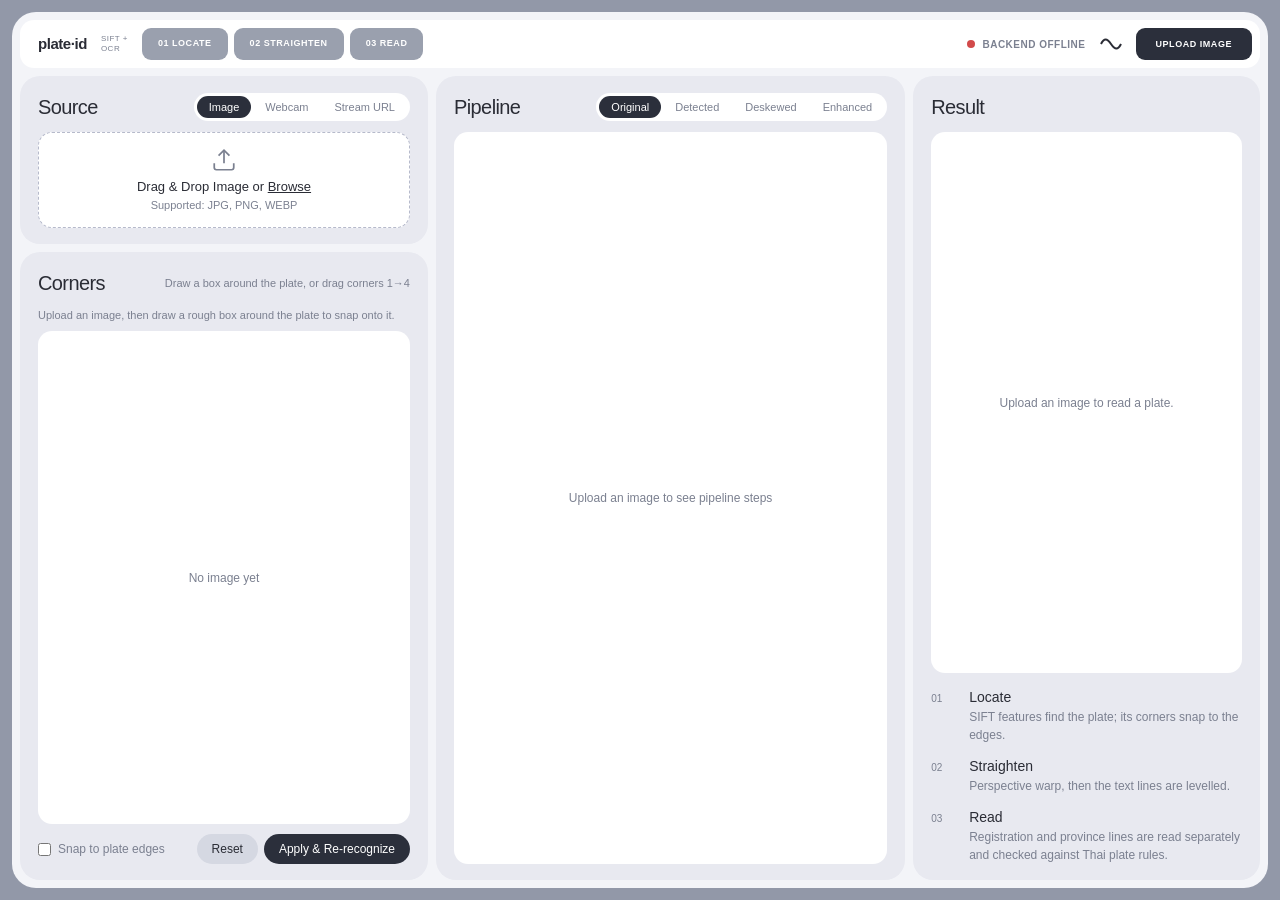
==== frontend/index.html @ af01dc63 "Thai license plate recognition: SIFT locator, snap/straighten, OCR, box mode - SIFT descriptor + Ext" ====
<!DOCTYPE html>
<html lang="th">
<head>
    <meta charset="UTF-8">
    <meta name="viewport" content="width=device-width, initial-scale=1.0">
    <title>License Plate Recognition System</title>
    <link rel="stylesheet" href="css/style.css">
</head>
<body>
    <div class="sheet">
        <!-- Top bar -->
        <header class="topbar">
            <a class="brand" href="#">plate·id</a>
            <span class="brand-sub">SIFT +<br>OCR</span>
            <div class="steps-pills" aria-label="Pipeline steps">
                <span class="pill">01 Locate</span>
                <span class="pill">02 Straighten</span>
                <span class="pill">03 Read</span>
            </div>
            <span class="health" id="healthPill" title="Backend status"><i class="dot"></i><span id="healthText">Checking backend…</span></span>
            <svg class="nav-wave" viewBox="0 0 22 12" aria-hidden="true"><path d="M1 6 C4 0, 7 0, 11 6 S18 12, 21 6"></path></svg>
            <button class="nav-cta" id="navUploadBtn" type="button">Upload image</button>
        </header>

        <main class="workspace">
            <!-- Column 1: source + corner adjustment -->
            <div class="col">
                <section class="card card-source">
                    <div class="card-head">
                        <h2 class="card-title">Source</h2>
                        <div class="input-tabs">
                            <button class="tab-btn active" data-tab="image">Image</button>
                            <button class="tab-btn" data-tab="webcam">Webcam</button>
                            <button class="tab-btn" data-tab="url">Stream URL</button>
                        </div>
                    </div>

                    <!-- Drag & Drop Zone -->
                    <div class="drag-drop-zone" id="dragDropZone">
                        <svg class="upload-icon" viewBox="0 0 24 24" fill="none" stroke="currentColor">
                            <path d="M21 15v4a2 2 0 0 1-2 2H5a2 2 0 0 1-2-2v-4"></path>
                            <polyline points="17 8 12 3 7 8"></polyline>
                            <line x1="12" y1="3" x2="12" y2="15"></line>
                        </svg>
                        <p class="drop-text">Drag & Drop Image or <span class="browse-link">Browse</span></p>
                        <p class="drop-subtext">Supported: JPG, PNG, WEBP</p>
                    </div>
                    <input type="file" id="fileInput" accept="image/*" style="display: none;">

                    <!-- Webcam Tab -->
                    <div class="tab-content" id="webcam-tab" style="display: none;">
                        <video id="webcamVideo" style="width: 100%; max-height: 150px; margin: 8px 0; border-radius: 12px;"></video>
                        <button class="btn btn-primary btn-sm" id="captureBtn">Capture Frame</button>
                    </div>

                    <!-- URL Tab -->
                    <div class="tab-content" id="url-tab" style="display: none;">
                        <input type="text" id="streamUrl" placeholder="RTSP://... or HTTP://..." class="input-field">
                        <button class="btn btn-primary btn-sm" id="streamBtn">Connect Stream</button>
                    </div>
                </section>

                <!-- Manual Corner Adjustment -->
                <section class="card card-corners" id="cornerCard">
                    <div class="card-head">
                        <h2 class="card-title">Corners</h2>
                        <span class="card-hint">Draw a box around the plate, or drag corners 1&rarr;4</span>
                    </div>
                    <p class="card-description" id="cornerStatus">Upload an image, then draw a rough box around the plate to snap onto it.</p>

                    <div class="canvas-wrap" id="cornerAdjustSection" style="display: none;">
                        <canvas id="cornerCanvas"></canvas>
                    </div>
                    <p class="empty-note" id="cornerEmpty">No image yet</p>

                    <div class="corner-actions">
                        <label class="check" title="Use when the corners are only roughly placed">
                            <input type="checkbox" id="snapCheckbox">
                            <span>Snap to plate edges</span>
                        </label>
                        <div class="button-group">
                            <button class="btn btn-secondary btn-sm" id="resetCornersBtn">Reset</button>
                            <button class="btn btn-primary btn-sm" id="applyCornersBtn">Apply &amp; Re-recognize</button>
                        </div>
                    </div>
                </section>
            </div>

            <!-- Column 2: pipeline inspector -->
            <div class="col">
                <section class="card card-pipeline">
                    <div class="card-head">
                        <h2 class="card-title">Pipeline</h2>
                        <div class="pipeline-tabs">
                            <button class="pipeline-tab active" data-step="original">Original</button>
                            <button class="pipeline-tab" data-step="detected">Detected</button>
                            <button class="pipeline-tab" data-step="deskewed">Deskewed</button>
                            <button class="pipeline-tab" data-step="enhanced">Enhanced</button>
                        </div>
                    </div>
                    <div class="pipeline-viewer">
                        <img id="pipelineImage" src="" alt="Pipeline step" class="pipeline-img">
                        <p id="pipelineInfo" class="pipeline-info">Upload an image to see pipeline steps</p>
                    </div>
                </section>
            </div>

            <!-- Column 3: result -->
            <div class="col">
                <section class="card card-result" id="resultsCard">
                    <div class="card-head">
                        <h2 class="card-title">Result</h2>
                        <span class="processing-time" id="processingCard" style="display: none;"><strong id="processingTime">0ms</strong></span>
                    </div>

                    <p class="empty-note" id="resultsEmpty">Upload an image to read a plate.</p>

                    <div class="result-body" id="resultsBody" style="display: none;">
                        <div class="result-display">
                            <div class="plate-text-large" id="plateText">-</div>
                            <p class="province-text" id="provinceText">-</p>
                        </div>
                        <div class="result-metrics">
                            <div class="metric">
                                <span class="metric-label">Confidence</span>
                                <div class="confidence-bar">
                                    <div class="confidence-fill" id="confidenceFill"></div>
                                </div>
                                <span class="metric-value" id="confidenceValue">0%</span>
                            </div>
                            <div class="metric">
                                <span class="metric-label">Status</span>
                                <span class="status-badge" id="statusBadge">Valid</span>
                            </div>
                        </div>
                        <p class="note" id="srNote" style="display: none;">Read from a super-resolved copy of the plate. Very blurry plates can be reconstructed with the wrong characters, so please check the text.</p>
                        <div class="button-group">
                            <button class="btn btn-secondary btn-sm" id="copyBtn">Copy Text</button>
                            <button class="btn btn-secondary btn-sm" id="editBtn">Edit Manually</button>
                        </div>
                    </div>

                    <ol class="steps">
                        <li><span class="num">01</span><span><strong>Locate</strong> SIFT features find the plate; its corners snap to the edges.</span></li>
                        <li><span class="num">02</span><span><strong>Straighten</strong> Perspective warp, then the text lines are levelled.</span></li>
                        <li><span class="num">03</span><span><strong>Read</strong> Registration and province lines are read separately and checked against Thai plate rules.</span></li>
                    </ol>
                </section>
            </div>
        </main>
    </div>

    <!-- Modal for manual edit -->
    <div class="modal" id="editModal">
        <div class="modal-content">
            <span class="modal-close">&times;</span>
            <h2>Edit Plate Text</h2>
            <input type="text" id="editInput" class="input-field" placeholder="Enter plate number">
            <div class="button-group">
                <button class="btn btn-secondary" id="cancelEditBtn">Cancel</button>
                <button class="btn btn-primary" id="saveEditBtn">Save</button>
            </div>
        </div>
    </div>

    <script src="js/api_client.js"></script>
    <script src="js/canvas_viewer.js"></script>
    <script src="js/app.js"></script>
</body>
</html>
---- frontend/css/style.css ----
/* Single-screen layout: top bar + three columns (source & corners | pipeline | result). */
* {
    margin: 0;
    padding: 0;
    box-sizing: border-box;
}

:root {
    --frame: #9298a8;          /* page background behind the sheet */
    --sheet: #f3f4f8;
    --tint: #e8e9f0;           /* cards */
    --white: #ffffff;
    --ink: #2a2c35;
    --muted: #7b8090;
    --line: #d8dbe5;
    --pill: #9aa0ae;
    --pill-soft: #d5d8e2;
    --navy: #2b2f3b;
    --ok-bg: #dff3e6;
    --ok-ink: #1e7a46;
    --bad-bg: #fbe3e3;
    --bad-ink: #a33636;
    --note-bg: #fff3d9;
    --note-ink: #8a5a00;
    --radius-card: 20px;
    --font: 'Inter', 'Helvetica Neue', Helvetica, Arial, 'Noto Sans Thai', 'Leelawadee UI', Tahoma, sans-serif;
}

html,
body {
    height: 100%;
}

body {
    background: var(--frame);
    color: var(--ink);
    font-family: var(--font);
    font-size: 13px;
    line-height: 1.5;
    padding: 12px;
    min-height: 620px;
}

.sheet {
    height: 100%;
    min-height: 596px;
    max-width: 1680px;
    margin: 0 auto;
    padding: 8px;
    background: var(--sheet);
    border-radius: 24px;
    display: flex;
    flex-direction: column;
    gap: 8px;
}

/* ---------- Top bar ---------- */
.topbar {
    display: flex;
    align-items: center;
    gap: 14px;
    padding: 8px 8px 8px 18px;
    background: var(--white);
    border-radius: 14px;
    flex: none;
}

.brand {
    font-size: 15px;
    font-weight: 700;
    letter-spacing: -0.03em;
    color: var(--ink);
    text-decoration: none;
}

.brand-sub {
    font-size: 8px;
    line-height: 1.2;
    text-transform: uppercase;
    letter-spacing: 0.06em;
    color: var(--muted);
}

.steps-pills {
    display: flex;
    gap: 6px;
    flex: 1;
}

.pill {
    background: var(--pill);
    color: var(--white);
    font-size: 9px;
    font-weight: 600;
    text-transform: uppercase;
    letter-spacing: 0.06em;
    padding: 9px 16px;
    border-radius: 9px;
    white-space: nowrap;
}

.health {
    display: inline-flex;
    align-items: center;
    gap: 7px;
    font-size: 10px;
    font-weight: 600;
    text-transform: uppercase;
    letter-spacing: 0.05em;
    color: var(--muted);
    white-space: nowrap;
}

.health .dot {
    width: 8px;
    height: 8px;
    border-radius: 50%;
    background: #c5c8d3;
}

.health.online .dot {
    background: #2fae66;
}

.health.offline .dot {
    background: #d24a4a;
}

.nav-wave {
    width: 22px;
    height: 12px;
    stroke: var(--ink);
    fill: none;
    stroke-width: 2;
    flex: none;
}

.nav-cta {
    background: var(--navy);
    color: var(--white);
    border: none;
    cursor: pointer;
    font-family: var(--font);
    font-size: 9px;
    font-weight: 600;
    text-transform: uppercase;
    letter-spacing: 0.06em;
    padding: 11px 20px;
    border-radius: 9px;
    white-space: nowrap;
}

.nav-cta:hover {
    background: #1f222c;
}

/* ---------- Workspace ---------- */
.workspace {
    flex: 1;
    min-height: 0;
    display: grid;
    grid-template-columns: minmax(0, 1fr) minmax(0, 1.15fr) minmax(0, 0.85fr);
    gap: 8px;
}

.col {
    display: flex;
    flex-direction: column;
    gap: 8px;
    min-height: 0;
    min-width: 0;
}

.card {
    background: var(--tint);
    border-radius: var(--radius-card);
    padding: 16px 18px;
    display: flex;
    flex-direction: column;
    min-height: 0;
    min-width: 0;
}

.card-corners,
.card-pipeline,
.card-result {
    flex: 1;
}

.card-head {
    display: flex;
    align-items: center;
    justify-content: space-between;
    gap: 10px;
    margin-bottom: 10px;
    flex: none;
}

.card-title {
    font-size: 20px;
    font-weight: 500;
    letter-spacing: -0.03em;
}

.card-hint {
    font-size: 11px;
    color: var(--muted);
}

.card-description {
    font-size: 11px;
    color: var(--muted);
    margin-bottom: 8px;
    flex: none;
    line-height: 1.4;
}

.empty-note {
    color: var(--muted);
    font-size: 12px;
    text-align: center;
    padding: 22px 10px;
    background: var(--white);
    border-radius: 14px;
    flex: 1;
    display: flex;
    align-items: center;
    justify-content: center;
}

.note {
    font-size: 11px;
    background: var(--note-bg);
    color: var(--note-ink);
    padding: 8px 11px;
    border-radius: 10px;
    margin-top: 10px;
}

/* ---------- Drop zone ---------- */
.drag-drop-zone {
    border: 1.5px dashed #b6bacb;
    border-radius: 14px;
    padding: 14px 16px;
    text-align: center;
    cursor: pointer;
    background: var(--white);
    transition: background 0.15s, border-color 0.15s;
    min-height: 92px;
    display: flex;
    flex-direction: column;
    align-items: center;
    justify-content: center;
}

.drag-drop-zone:hover,
.drag-drop-zone.dragover {
    background: var(--sheet);
    border-color: var(--navy);
}

.upload-icon {
    width: 26px;
    height: 26px;
    stroke: var(--muted);
    stroke-width: 1.6;
    margin-bottom: 4px;
}

.drop-text {
    font-size: 13px;
    font-weight: 500;
}

.browse-link {
    text-decoration: underline;
}

.drop-subtext {
    font-size: 11px;
    color: var(--muted);
}

/* ---------- Tabs ---------- */
.input-tabs,
.pipeline-tabs {
    display: inline-flex;
    gap: 2px;
    padding: 3px;
    background: var(--white);
    border-radius: 999px;
}

.tab-btn,
.pipeline-tab {
    border: none;
    background: transparent;
    color: var(--muted);
    font-family: var(--font);
    font-size: 11px;
    font-weight: 500;
    padding: 5px 12px;
    border-radius: 999px;
    cursor: pointer;
    transition: background 0.15s, color 0.15s;
    white-space: nowrap;
}

.tab-btn:hover,
.pipeline-tab:hover {
    color: var(--ink);
}

.tab-btn.active,
.pipeline-tab.active {
    background: var(--navy);
    color: var(--white);
}

.tab-content {
    margin-top: 8px;
}

.input-field {
    width: 100%;
    padding: 9px 12px;
    border: 1px solid var(--line);
    border-radius: 12px;
    background: var(--white);
    color: var(--ink);
    font-family: var(--font);
    font-size: 13px;
    margin-bottom: 8px;
}

.input-field:focus {
    outline: 2px solid var(--navy);
    outline-offset: 1px;
}

/* ---------- Buttons ---------- */
.button-group {
    display: flex;
    gap: 6px;
    flex-wrap: wrap;
}

.btn {
    border: none;
    border-radius: 999px;
    padding: 10px 20px;
    font-family: var(--font);
    font-size: 12px;
    font-weight: 500;
    cursor: pointer;
    transition: background 0.15s, opacity 0.15s;
    white-space: nowrap;
}

.btn:disabled {
    opacity: 0.55;
    cursor: wait;
}

.btn-sm {
    padding: 8px 15px;
    font-size: 12px;
}

.btn-primary {
    background: var(--navy);
    color: var(--white);
}

.btn-primary:hover:not(:disabled) {
    background: #1f222c;
}

.btn-secondary {
    background: var(--pill-soft);
    color: var(--ink);
}

.btn-secondary:hover {
    background: #c7cbd8;
}

.check {
    display: flex;
    align-items: center;
    gap: 7px;
    font-size: 12px;
    color: var(--muted);
    cursor: pointer;
    white-space: nowrap;
}

.check input {
    accent-color: var(--navy);
}

/* ---------- Corner canvas ---------- */
.canvas-wrap {
    flex: 1;
    min-height: 0;
    align-items: center;
    justify-content: center;
    background: var(--white);
    border-radius: 14px;
    padding: 6px;
    overflow: hidden;
}

#cornerCanvas {
    max-width: 100%;
    max-height: 100%;
    width: auto;
    height: auto;
    border-radius: 8px;
    display: block;
    touch-action: none;
}

.corner-actions {
    flex: none;
    display: flex;
    align-items: center;
    justify-content: space-between;
    gap: 8px;
    flex-wrap: wrap;
    margin-top: 10px;
}

/* ---------- Pipeline inspector ---------- */
.pipeline-viewer {
    flex: 1;
    min-height: 0;
    background: var(--white);
    border-radius: 14px;
    display: flex;
    align-items: center;
    justify-content: center;
    padding: 10px;
    overflow: hidden;
}

.pipeline-img {
    max-width: 100%;
    max-height: 100%;
    object-fit: contain;
    border-radius: 8px;
    display: none;
}

.pipeline-info {
    color: var(--muted);
    font-size: 12px;
    text-align: center;
}

/* ---------- Result ---------- */
.card-result {
    overflow-y: auto;
}

.result-body {
    display: flex;
    flex-direction: column;
    gap: 12px;
}

.result-display {
    text-align: center;
    padding: 20px 8px;
    background: var(--white);
    border-radius: 14px;
}

.plate-text-large {
    font-size: clamp(30px, 3.2vw, 46px);
    font-weight: 500;
    letter-spacing: -0.02em;
    line-height: 1.1;
    word-break: break-word;
}

.province-text {
    font-size: 14px;
    color: var(--muted);
    margin-top: 6px;
}

.result-metrics {
    display: grid;
    grid-template-columns: 1fr auto;
    gap: 16px;
    align-items: center;
}

.metric {
    display: flex;
    flex-direction: column;
    gap: 6px;
}

.metric-label {
    font-size: 10px;
    text-transform: uppercase;
    letter-spacing: 0.06em;
    color: var(--muted);
}

.metric-value {
    font-size: 13px;
    font-weight: 600;
}

.confidence-bar {
    height: 6px;
    border-radius: 999px;
    background: var(--line);
    overflow: hidden;
}

.confidence-fill {
    height: 100%;
    width: 0;
    background: var(--navy);
    border-radius: 999px;
    transition: width 0.4s ease;
}

.status-badge {
    display: inline-block;
    align-self: flex-start;
    padding: 4px 12px;
    border-radius: 999px;
    font-size: 12px;
    font-weight: 600;
    background: var(--ok-bg);
    color: var(--ok-ink);
}

.status-badge.invalid {
    background: var(--bad-bg);
    color: var(--bad-ink);
}

.processing-time {
    font-size: 11px;
    color: var(--muted);
}

/* ---------- Steps (shown until the first result) ---------- */
.steps {
    list-style: none;
    display: flex;
    flex-direction: column;
    gap: 12px;
    margin-top: auto;
    padding-top: 14px;
}

.steps li {
    display: flex;
    gap: 12px;
    align-items: baseline;
    font-size: 12px;
    color: var(--muted);
}

.steps li strong {
    display: block;
    color: var(--ink);
    font-weight: 500;
    font-size: 14px;
}

.steps .num {
    font-size: 10px;
    min-width: 26px;
}

/* ---------- Modal ---------- */
.modal {
    display: none;
    position: fixed;
    inset: 0;
    background: rgba(30, 32, 45, 0.45);
    align-items: center;
    justify-content: center;
    z-index: 50;
}

.modal.active {
    display: flex;
}

.modal-content {
    background: var(--white);
    border-radius: 22px;
    padding: 28px;
    width: min(440px, 92vw);
    position: relative;
}

.modal-content h2 {
    font-size: 22px;
    font-weight: 500;
    letter-spacing: -0.02em;
    margin-bottom: 16px;
}

.modal-content .input-field {
    margin-bottom: 14px;
}

.modal-close {
    position: absolute;
    right: 20px;
    top: 14px;
    font-size: 26px;
    color: var(--muted);
    cursor: pointer;
}

/* ---------- Spinner ---------- */
.loading {
    width: 22px;
    height: 22px;
    border: 3px solid var(--line);
    border-top-color: var(--navy);
    border-radius: 50%;
    animation: spin 0.8s linear infinite;
    margin: 0 auto 6px;
}

@keyframes spin {
    to { transform: rotate(360deg); }
}

/* ---------- Narrow screens: stack and scroll ---------- */
@media (max-width: 1000px) {
    html,
    body {
        height: auto;
    }

    body {
        padding: 0;
        min-height: 0;
    }

    .sheet {
        height: auto;
        border-radius: 0;
    }

    .workspace {
        grid-template-columns: 1fr;
    }

    .topbar {
        flex-wrap: wrap;
        padding: 10px;
    }

    .brand-sub,
    .nav-wave,
    .steps-pills {
        display: none;
    }

    .health {
        margin-left: auto;
    }

    .card-corners,
    .card-pipeline,
    .card-result {
        flex: none;
    }

    .canvas-wrap,
    .pipeline-viewer {
        min-height: 280px;
    }
}
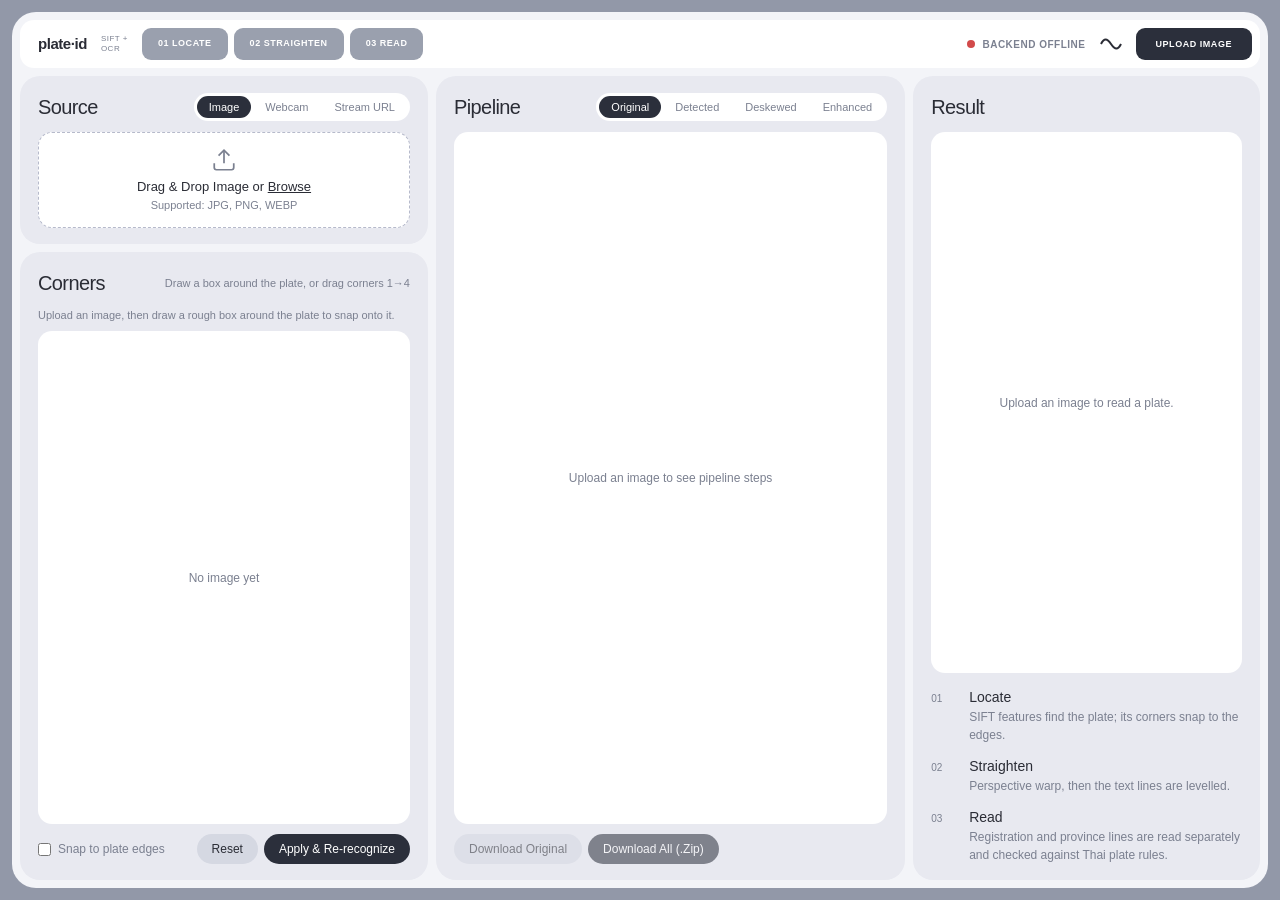
==== commit a8b76d1e: "Streamlit: embed the original GUI; live dimmed crop area; per-stage and zip downloads - streamlit_ap" ====
--- a/frontend/index.html
+++ b/frontend/index.html
@@ -102,6 +102,10 @@
                         <img id="pipelineImage" src="" alt="Pipeline step" class="pipeline-img">
                         <p id="pipelineInfo" class="pipeline-info">Upload an image to see pipeline steps</p>
                     </div>
+                    <div class="dl-row">
+                        <button class="btn btn-secondary btn-sm" id="downloadStageBtn" disabled>Download original</button>
+                        <button class="btn btn-primary btn-sm" id="downloadZipBtn" disabled>Download all (.zip)</button>
+                    </div>
                 </section>
             </div>
 
@@ -165,6 +169,7 @@
 
     <script src="js/api_client.js"></script>
     <script src="js/canvas_viewer.js"></script>
+    <script src="js/zip.js"></script>
     <script src="js/app.js"></script>
 </body>
 </html>
--- a/frontend/css/style.css
+++ b/frontend/css/style.css
@@ -686,3 +686,16 @@
         min-height: 280px;
     }
 }
+
+/* ---------- Pipeline downloads ---------- */
+.dl-row {
+    flex: none;
+    display: flex;
+    gap: 6px;
+    flex-wrap: wrap;
+    margin-top: 10px;
+}
+
+.dl-row .btn {
+    text-transform: capitalize;
+}
